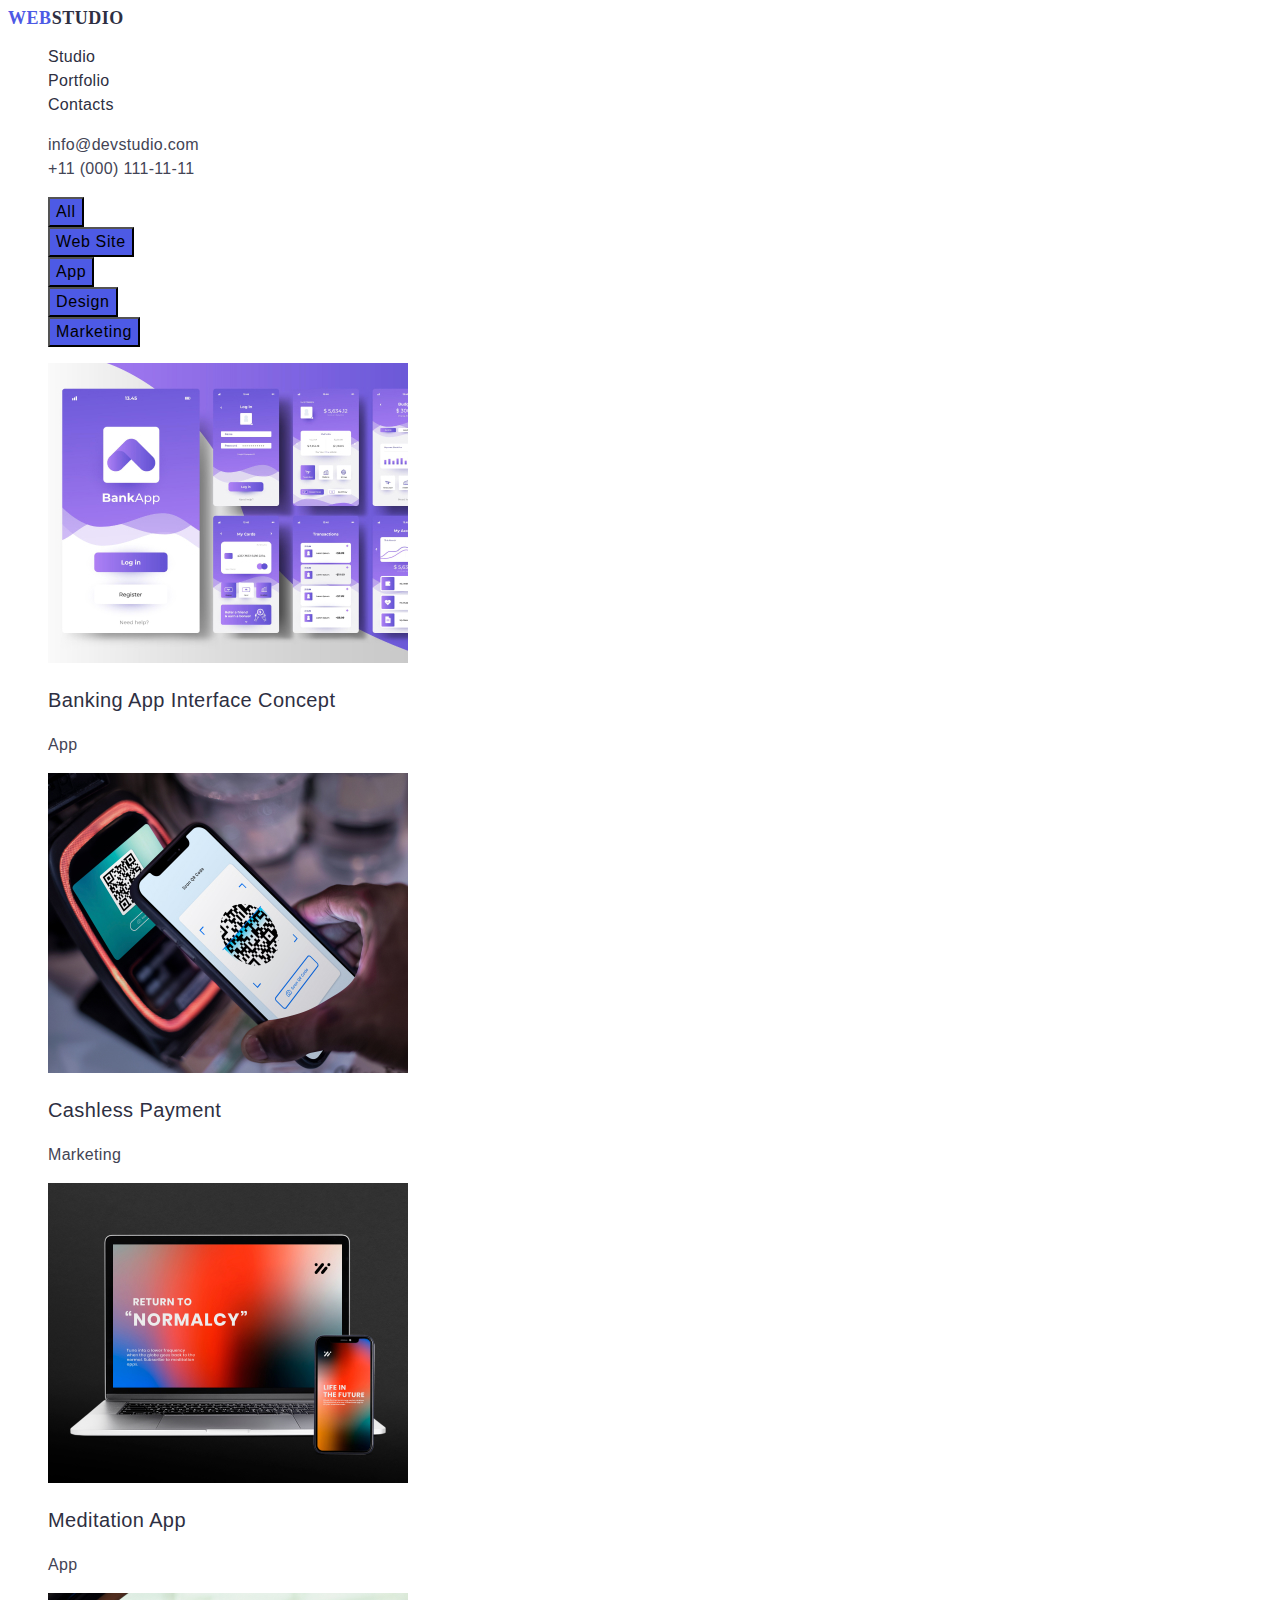
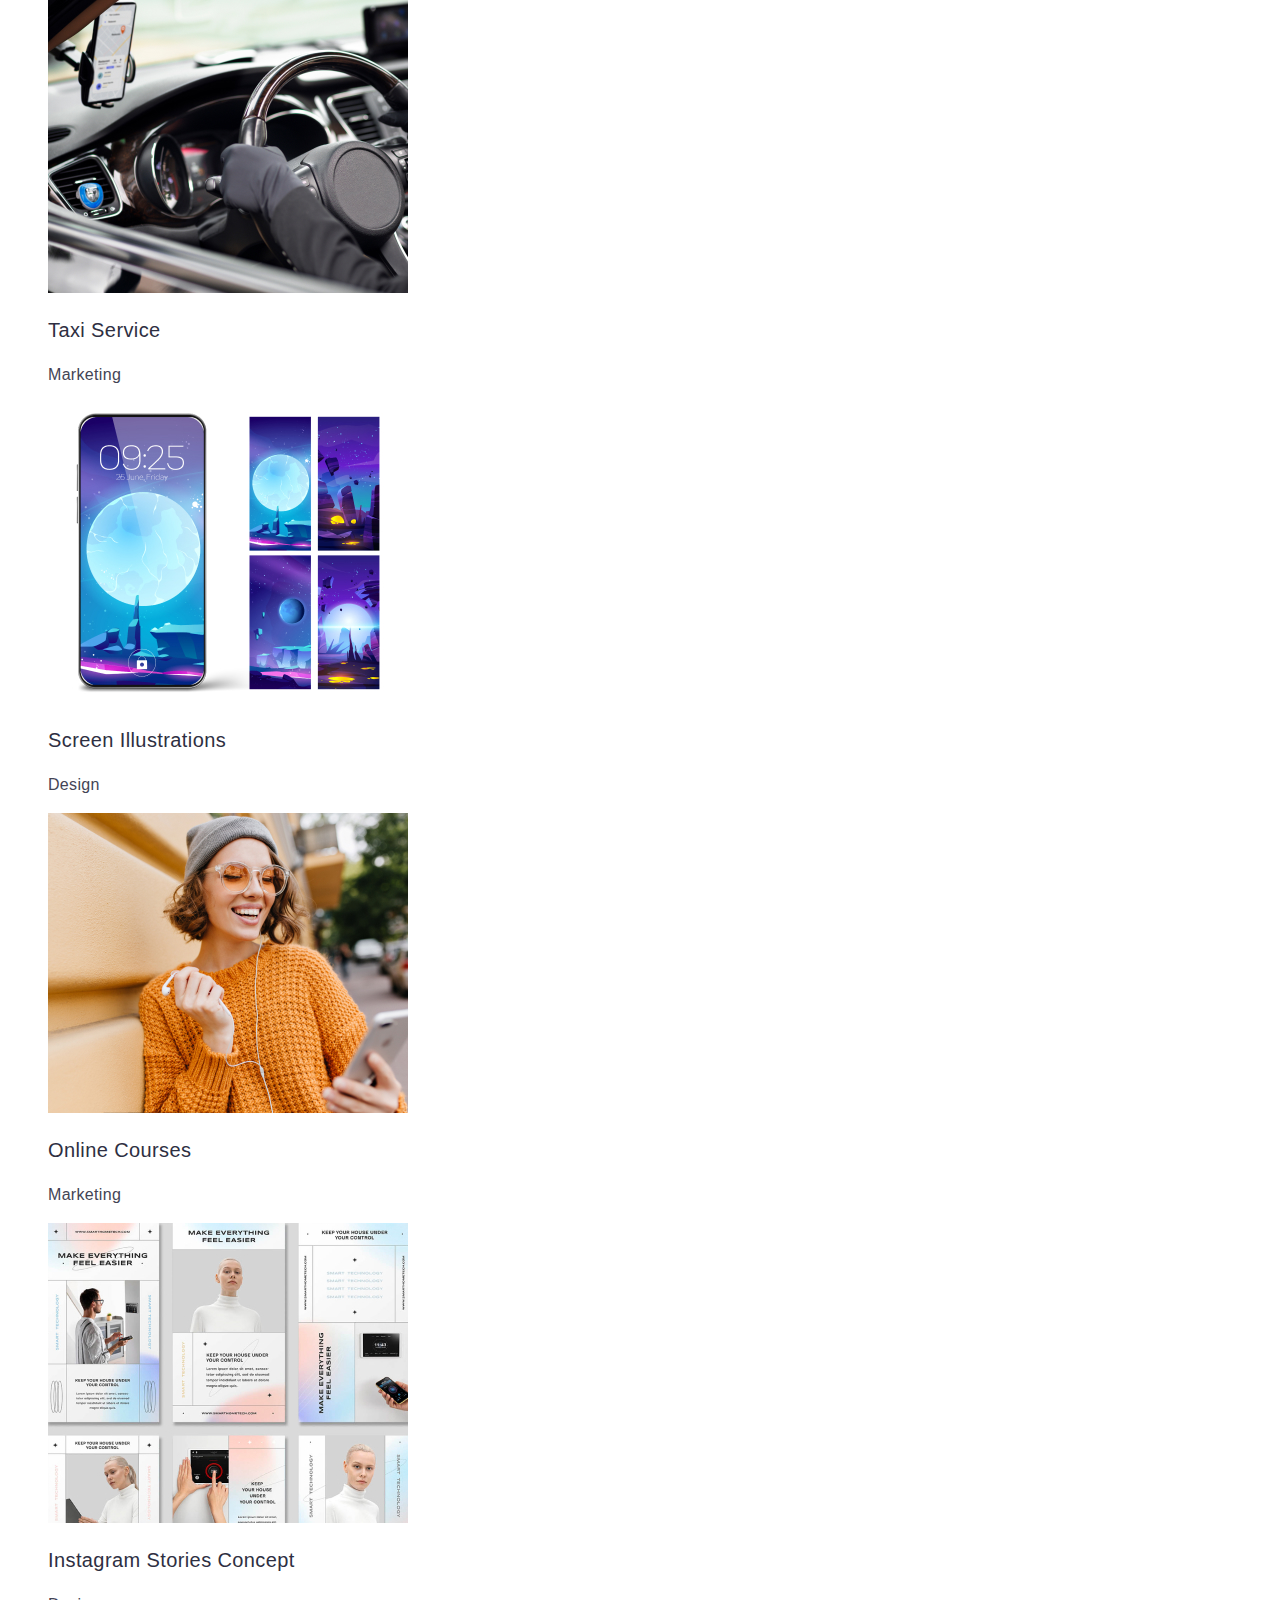
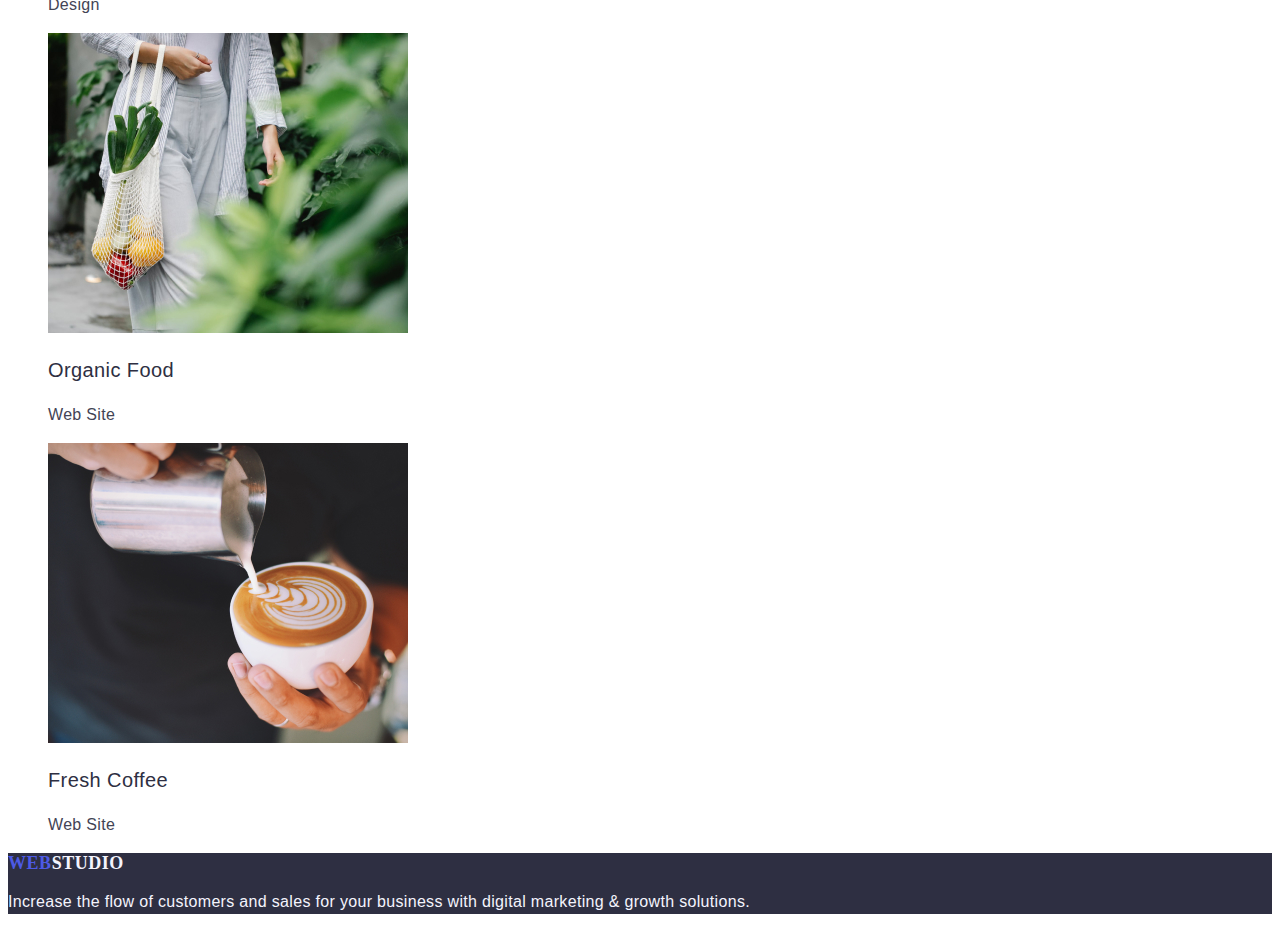
==== portfolio.html @ a38c1938 "1" ====
<!DOCTYPE html>
<html lang="en">
  <head>
    <meta charset="UTF-8" >
    <meta http-equiv="X-UA-Compatible" content="IE=edge" >
    <meta name="viewport" content="width=device-width, initial-scale=1.0" >
    <title>Portfolio</title>
    <link rel="stylesheet" href="./css/styles.css" >
  </head>
  <body>
    <header class="header">
      <nav>
        <a href="./index.html" class="logo">
          <span class="web">Web</span>
          Studio
        </a>
        <ul>
          <li>
            <a href="./index.html" class="header-link">Studio</a>
          </li>
          <li>
            <a href="./portfolio.html" class="header-link">Portfolio</a>
          </li>
          <li>
            <a href="" class="header-link">Contacts</a>
          </li>
        </ul>
      </nav>

      <address>
        <ul>
          <li>
            <a href="mailto:info@devstudio.com" class="header-link contact"
              >info@devstudio.com</a
            >
          </li>
          <li>
            <a href="tel:+110001111111" class="header-link contact"
              >+11 (000) 111-11-11</a
            >
          </li>
        </ul>
      </address>
    </header>
    <main>
      <nav class="section-first-portfolio">
        <h1 hidden>navigation</h1>
        <ul>
          <li><button type="button" class="button">All</button></li>
          <li><button type="button" class="button">Web Site</button></li>
          <li><button type="button" class="button">App</button></li>
          <li><button type="button" class="button">Design</button></li>
          <li><button type="button" class="button">Marketing</button></li>
        </ul>
      </nav>
      <section class="section-second-portfolio">
        <h2 hidden>functions</h2>
        <ul>
          <li>
            <img src="./images/1.jpg" alt="apps" >
            <h3 class="name-section-second-portfolio">
              Banking App Interface Concept
            </h3>
            <p class="text-section-second-portfolio">App</p>
          </li>
          <li>
            <img src="./images/2.jpg" alt="phone" >
            <h3 class="name-section-second-portfolio">Cashless Payment</h3>
            <p class="text-section-second-portfolio">Marketing</p>
          </li>
          <li>
            <img src="./images/3.jpg" alt="laptop" >
            <h3 class="name-section-second-portfolio">Meditation App</h3>
            <p class="text-section-second-portfolio">App</p>
          </li>
          <li>
            <img src="./images/4.jpg" alt="driving" >
            <h3 class="name-section-second-portfolio">Taxi Service</h3>
            <p class="text-section-second-portfolio">Marketing</p>
          </li>
          <li>
            <img src="./images/5.jpg" alt="main phone's menu" >
            <h3 class="name-section-second-portfolio">Screen Illustrations</h3>
            <p class="text-section-second-portfolio">Design</p>
          </li>
          <li>
            <img src="./images/6.jpg" alt="girl" >
            <h3 class="name-section-second-portfolio">Online Courses</h3>
            <p class="text-section-second-portfolio">Marketing</p>
          </li>
          <li>
            <img src="./images/7.jpg" alt="using describe" >
            <h3 class="name-section-second-portfolio">
              Instagram Stories Concept
            </h3>
            <p class="text-section-second-portfolio">Design</p>
          </li>
          <li>
            <img src="./images/8.jpg" alt="fruits" >
            <h3 class="name-section-second-portfolio">Organic Food</h3>
            <p class="text-section-second-portfolio">Web Site</p>
          </li>
          <li>
            <img src="./images/9.jpg" alt="Fresh Cofee" >
            <h3 class="name-section-second-portfolio">Fresh Coffee</h3>
            <p class="text-section-second-portfolio">Web Site</p>
          </li>
        </ul>
      </section>
    </main>
    <footer class="footer">
      <a href="./index.html" class="logo-footer"
        ><span class="web">Web</span>Studio
      </a>
      <p class="footer-text">
        Increase the flow of customers and sales for your business with digital
        marketing & growth solutions.
      </p>
    </footer>
  </body>
</html>
---- css/styles.css ----
:root {
  --main-color: #2e2f42;
  --extra-color: #434455;
}

body {
  background-color: white;
  color: #2e2f42;
  font-family: "Roboto", sans-serif;
}

ul {
  list-style: none;
}
/* header */

.header-link {
  text-decoration: none;
  font-style: normal;
  font-weight: 500;
  font-size: 16px;
  line-height: 1.5;
  letter-spacing: 0.02em;
  color: var(--main-color);
}

.header-link:hover,
.header-link:focus {
  
  color: #404bbf;
}

.logo {
  font-family: "Raleway";
  font-style: normal;
  font-weight: 800;
  font-size: 18px;
  line-height: 1.16;
  display: flex;
  align-items: center;
  letter-spacing: 0.03em;
  text-transform: uppercase;
  text-decoration: none;
  color: var(--main-color);
}
.web {
  color: #4d5ae5;
  font-family: "Raleway";
}
/* contacts */

.contact {
  color: var(--extra-color);
}
.contact:hover,
.contact:focus {
  color: #404bbf;
}

/* main */

/* hero */

.hero-title {
  color: #ffffff;
  font-style: normal;
  font-weight: 700;
  font-size: 56px;
  line-height: 1.05;
  letter-spacing: 0.02em;
}

.hero {
  background-color: var(--main-color);
}

/* section 2 */

.section-second-title {
  font-family: "Roboto";
  font-style: normal;
  font-weight: 500;
  font-size: 20px;
  line-height: 1.5;
  letter-spacing: 0.02em;
}

.section-second-text {
  font-style: normal;

  font-size: 16px;
  line-height: 1.5;
  letter-spacing: 0.02em;
  color: var(--extra-color);
}

/* section 3 */
.section-third-title {
  font-style: normal;
  font-weight: 700;
  font-size: 36px;
  line-height: 1.1;
  letter-spacing: 0.02em;
}

/* section 4 */
.name {
  font-style: normal;
  font-weight: 500;
  font-size: 20px;
  line-height: 1.4;
  letter-spacing: 0.02em;
}

.section-four-text {
  font-size: 16px;
  line-height: 1.5;
  letter-spacing: 0.02em;
}

/* footer */
.footer {
  background: #2e2f42;
}
.logo-footer {
  font-family: "Raleway";
  font-style: normal;
  font-weight: 800;
  font-size: 18px;
  line-height: 1.2;
  display: flex;
  align-items: center;
  letter-spacing: 0.03em;
  text-transform: uppercase;
  text-decoration: none;
  color: #f4f4fd;
}

.footer-text {
  font-size: 16px;
  line-height: 1.5;
  letter-spacing: 0.02em;
  color: #f4f4fd;
}

.button {
  cursor: pointer;
  background-color: #4d5ae5;
  font-weight: 500;
  font-size: 16px;
  line-height: 1.5;
  letter-spacing: 0.04em;
}
.button:hover,
.button:focus {
  background-color: #404bbf;
}

/* Portfolio */
/* Стилизация полностью совпадает с Хедером осн. стран. */
/* section first */
/* section second */
.name-section-second-portfolio {
  font-weight: 500;
  font-size: 20px;
  line-height: 1.3;
  letter-spacing: 0.02em;
}

.text-section-second-portfolio {
  font-size: 16px;
  line-height: 1.5;
  letter-spacing: 0.02em;
  color: var(--extra-color);
}
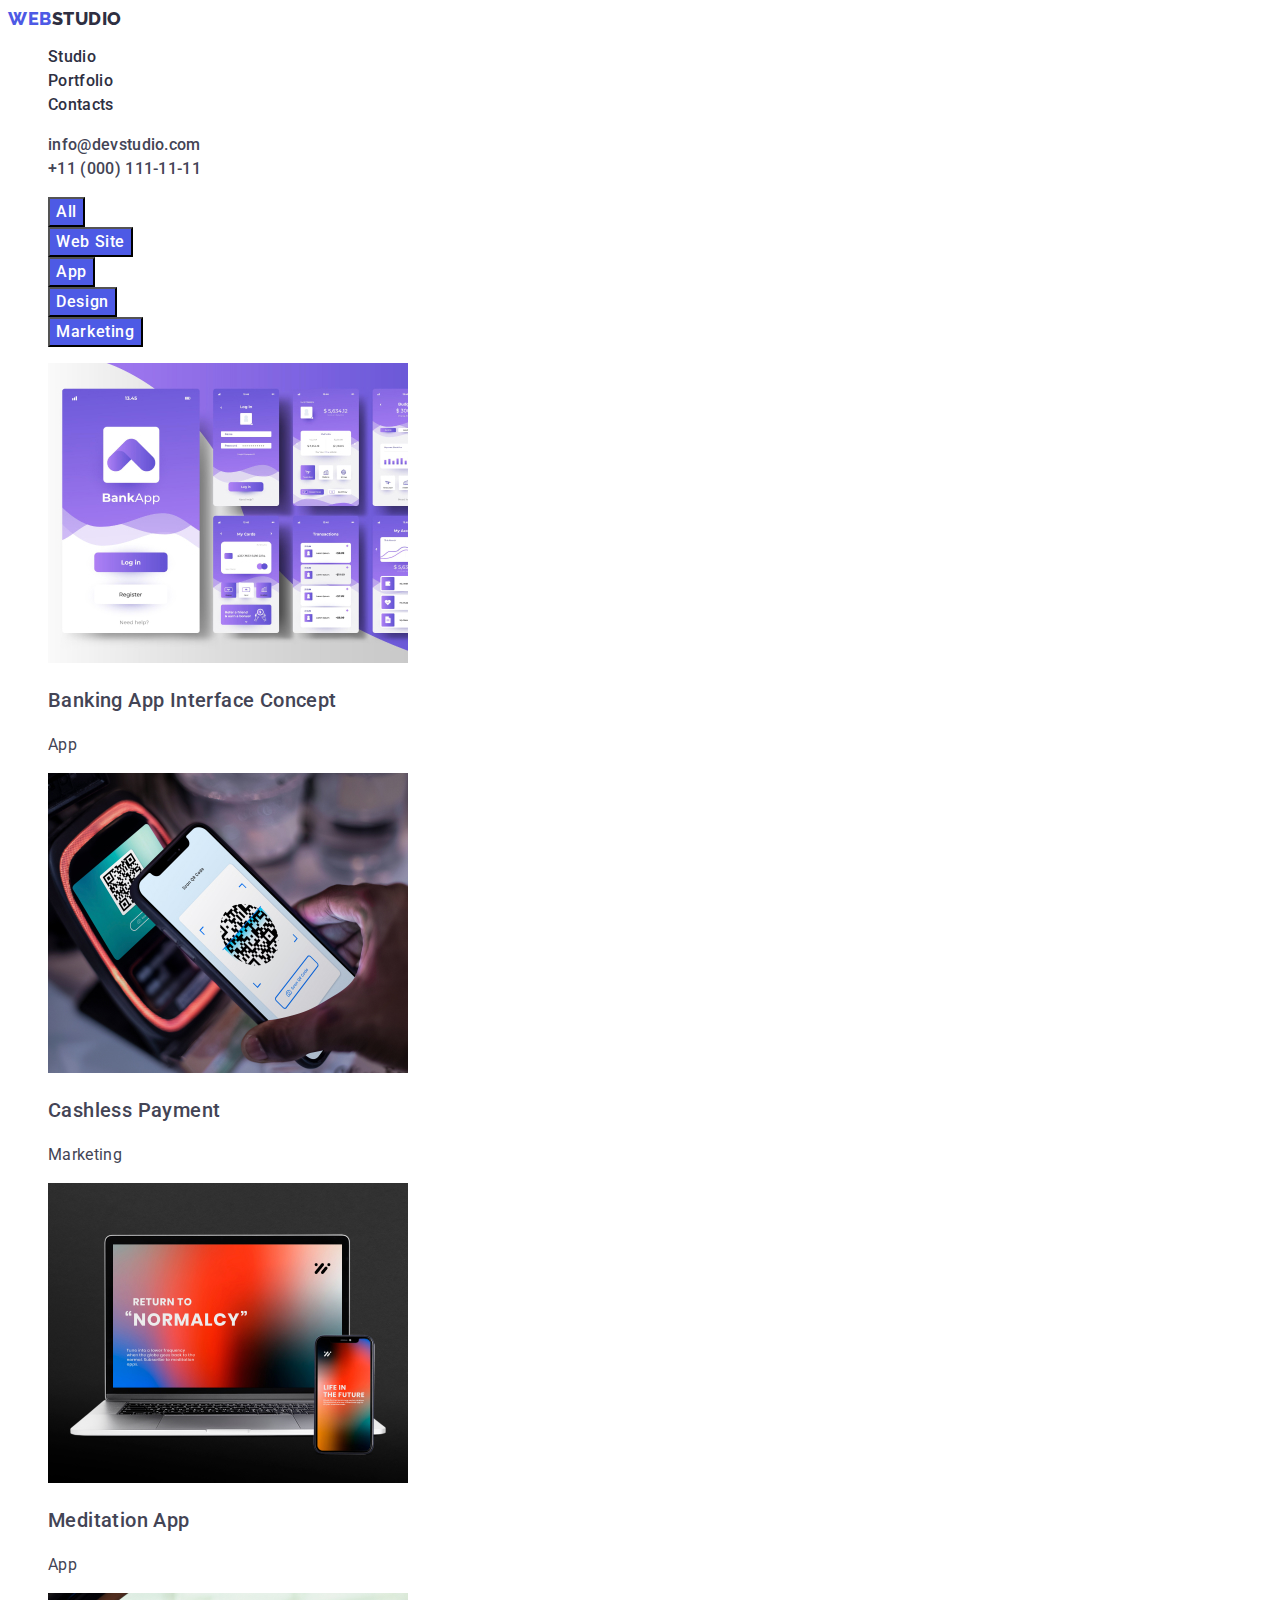
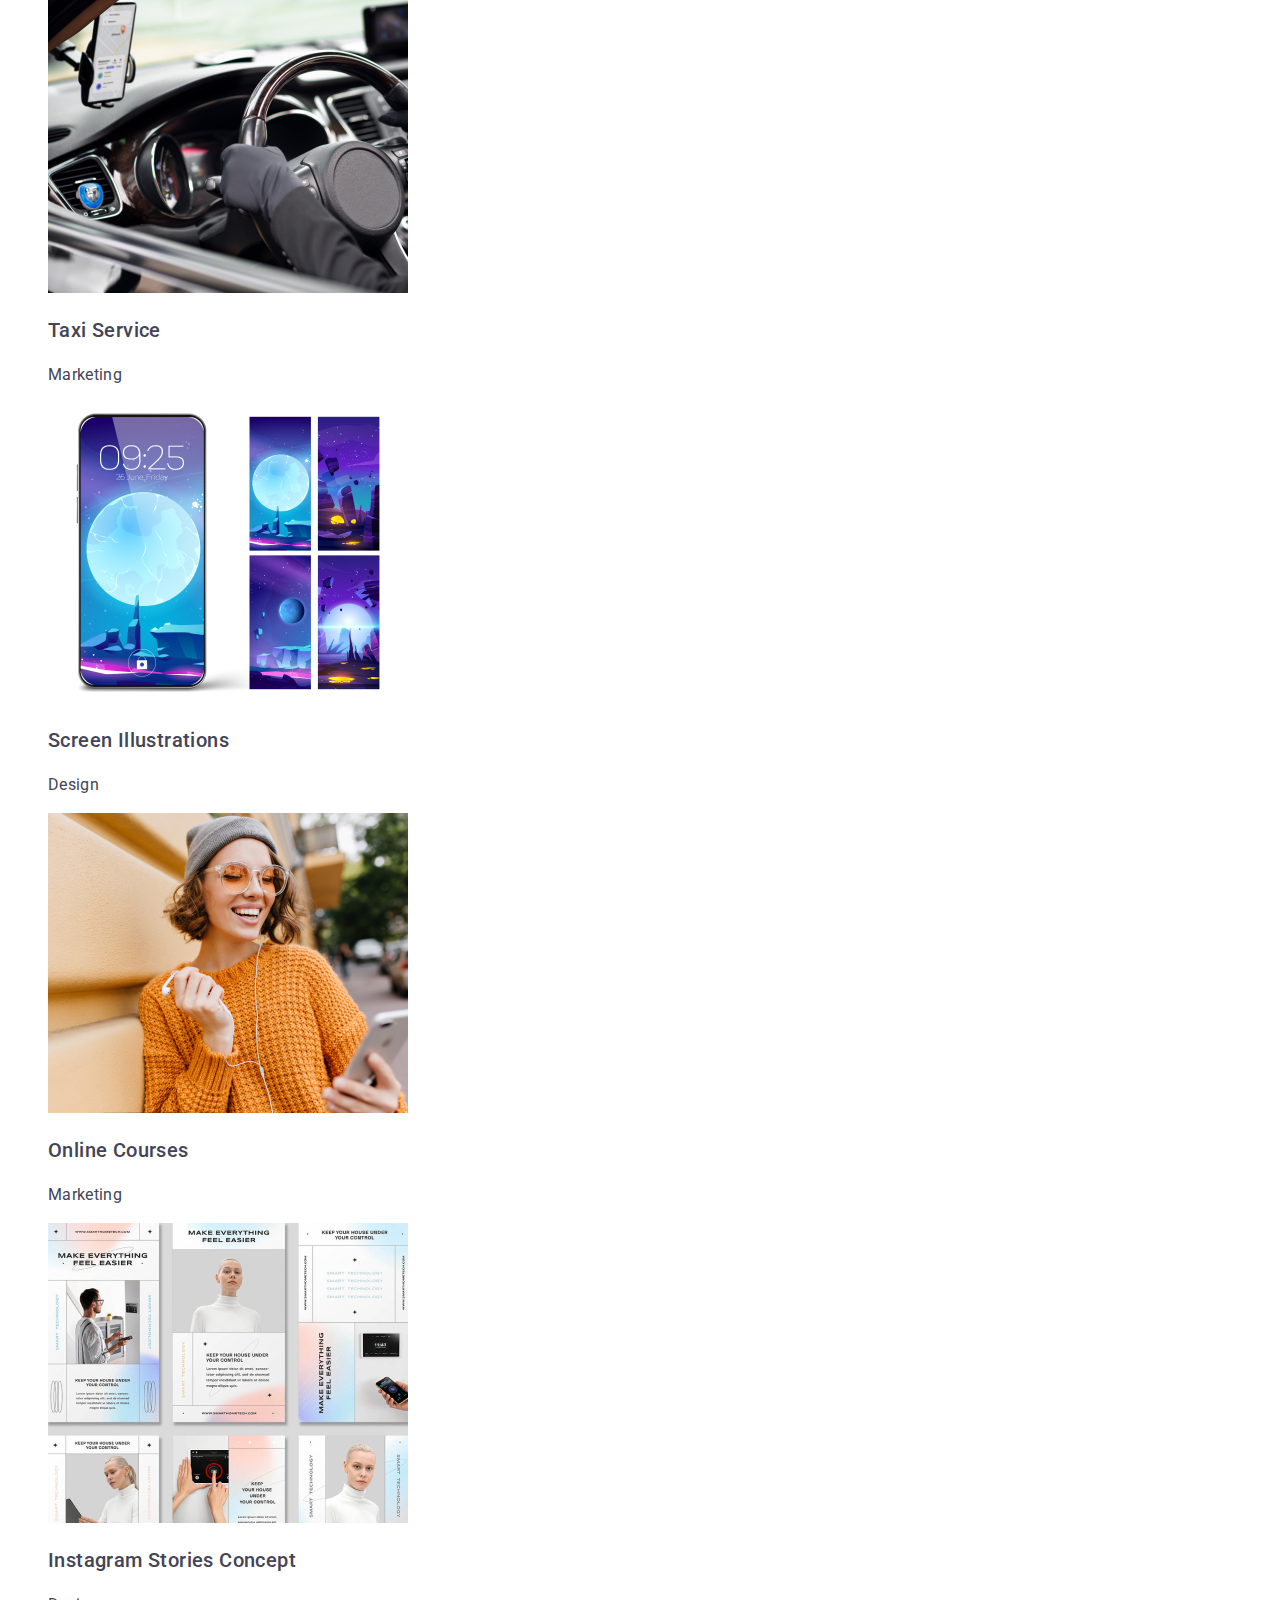
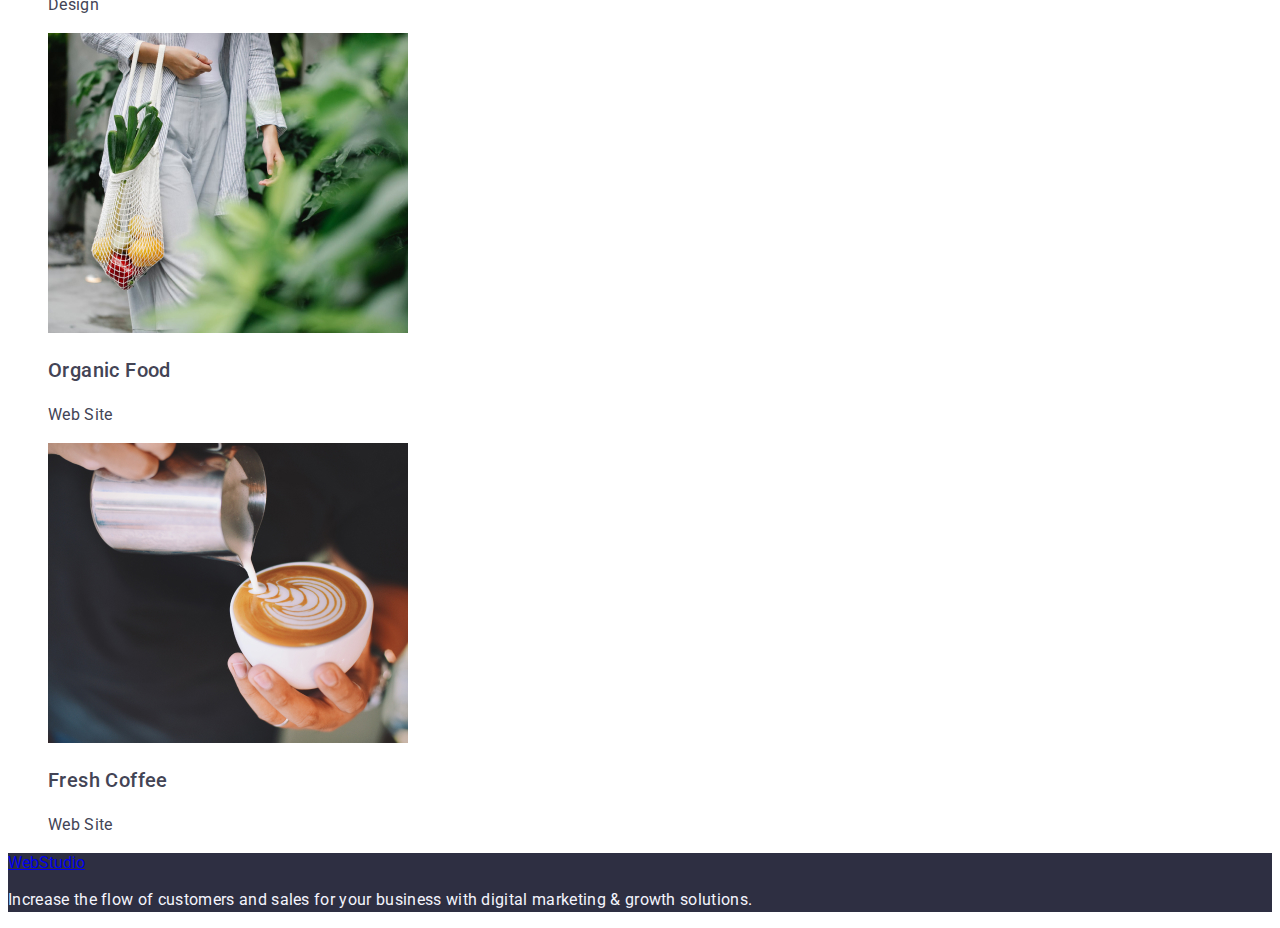
==== commit 86df2648: "1" ====
--- a/portfolio.html
+++ b/portfolio.html
@@ -1,22 +1,33 @@
 <!DOCTYPE html>
 <html lang="en">
   <head>
-    <meta charset="UTF-8" >
-    <meta http-equiv="X-UA-Compatible" content="IE=edge" >
-    <meta name="viewport" content="width=device-width, initial-scale=1.0" >
+    <meta charset="UTF-8" />
+    <meta http-equiv="X-UA-Compatible" content="IE=edge" />
+    <meta name="viewport" content="width=device-width, initial-scale=1.0" />
+    <link rel="preconnect" href="https://fonts.googleapis.com" />
+    <link rel="preconnect" href="https://fonts.gstatic.com" crossorigin />
+    <link
+      href="https://fonts.googleapis.com/css2?family=Roboto:wght@400;500;700;900&display=swap"
+      rel="stylesheet"
+    />
+    <link rel="preconnect" href="https://fonts.googleapis.com" />
+    <link rel="preconnect" href="https://fonts.gstatic.com" crossorigin />
+    <link
+      href="https://fonts.googleapis.com/css2?family=Raleway:wght@800&family=Roboto:wght@400;500;700;900&display=swap"
+      rel="stylesheet"
+    />
     <title>Portfolio</title>
-    <link rel="stylesheet" href="./css/styles.css" >
+    <link rel="stylesheet" href="./css/styles.css" />
   </head>
   <body>
     <header class="header">
       <nav>
-        <a href="./index.html" class="logo">
-          <span class="web">Web</span>
-          Studio
+        <a href="./index.html" class="logo link">
+          Web <span class="logo-span">Studio</span>
         </a>
-        <ul>
+        <ul class="list">
           <li>
-            <a href="./index.html" class="header-link">Studio</a>
+            <a href="./index.html" class="header-link link">Studio</a>
           </li>
           <li>
             <a href="./portfolio.html" class="header-link">Portfolio</a>
@@ -27,8 +38,8 @@
         </ul>
       </nav>
 
-      <address>
-        <ul>
+      <address class="adress">
+        <ul class="list">
           <li>
             <a href="mailto:info@devstudio.com" class="header-link contact"
               >info@devstudio.com</a
@@ -43,8 +54,9 @@
       </address>
     </header>
     <main>
-      <nav class="section-first-portfolio">
-        <h1 hidden>navigation</h1>
+      
+      <section class="section-second-portfolio">
+        <h1 hidden>functions</h1>
         <ul>
           <li><button type="button" class="button">All</button></li>
           <li><button type="button" class="button">Web Site</button></li>
@@ -52,56 +64,53 @@
           <li><button type="button" class="button">Design</button></li>
           <li><button type="button" class="button">Marketing</button></li>
         </ul>
-      </nav>
-      <section class="section-second-portfolio">
-        <h2 hidden>functions</h2>
-        <ul>
+        <ul class="list">
           <li>
-            <img src="./images/1.jpg" alt="apps" >
+            <img src="./images/1.jpg" alt="apps" />
             <h3 class="name-section-second-portfolio">
               Banking App Interface Concept
             </h3>
             <p class="text-section-second-portfolio">App</p>
           </li>
           <li>
-            <img src="./images/2.jpg" alt="phone" >
+            <img src="./images/2.jpg" alt="phone" />
             <h3 class="name-section-second-portfolio">Cashless Payment</h3>
             <p class="text-section-second-portfolio">Marketing</p>
           </li>
           <li>
-            <img src="./images/3.jpg" alt="laptop" >
+            <img src="./images/3.jpg" alt="laptop" />
             <h3 class="name-section-second-portfolio">Meditation App</h3>
             <p class="text-section-second-portfolio">App</p>
           </li>
           <li>
-            <img src="./images/4.jpg" alt="driving" >
+            <img src="./images/4.jpg" alt="driving" />
             <h3 class="name-section-second-portfolio">Taxi Service</h3>
             <p class="text-section-second-portfolio">Marketing</p>
           </li>
           <li>
-            <img src="./images/5.jpg" alt="main phone's menu" >
+            <img src="./images/5.jpg" alt="main phone's menu" />
             <h3 class="name-section-second-portfolio">Screen Illustrations</h3>
             <p class="text-section-second-portfolio">Design</p>
           </li>
           <li>
-            <img src="./images/6.jpg" alt="girl" >
+            <img src="./images/6.jpg" alt="girl" />
             <h3 class="name-section-second-portfolio">Online Courses</h3>
             <p class="text-section-second-portfolio">Marketing</p>
           </li>
           <li>
-            <img src="./images/7.jpg" alt="using describe" >
+            <img src="./images/7.jpg" alt="using describe" />
             <h3 class="name-section-second-portfolio">
               Instagram Stories Concept
             </h3>
             <p class="text-section-second-portfolio">Design</p>
           </li>
           <li>
-            <img src="./images/8.jpg" alt="fruits" >
+            <img src="./images/8.jpg" alt="fruits" />
             <h3 class="name-section-second-portfolio">Organic Food</h3>
             <p class="text-section-second-portfolio">Web Site</p>
           </li>
           <li>
-            <img src="./images/9.jpg" alt="Fresh Cofee" >
+            <img src="./images/9.jpg" alt="Fresh Cofee" />
             <h3 class="name-section-second-portfolio">Fresh Coffee</h3>
             <p class="text-section-second-portfolio">Web Site</p>
           </li>
--- a/css/styles.css
+++ b/css/styles.css
@@ -5,13 +5,19 @@
 
 body {
   background-color: white;
-  color: #2e2f42;
+  color: #434455;
   font-family: "Roboto", sans-serif;
 }
 
+.list {
+  list-style: none;
+}
 ul {
   list-style: none;
 }
+.link{
+  text-decoration: none;
+}
 /* header */
 
 .header-link {
@@ -22,30 +28,34 @@
   line-height: 1.5;
   letter-spacing: 0.02em;
   color: var(--main-color);
+}
+
+.adress{
+  font-style: normal;
 }
 
 .header-link:hover,
 .header-link:focus {
-  
   color: #404bbf;
 }
 
 .logo {
-  font-family: "Raleway";
+  font-family: "Raleway", sans-serif;
   font-style: normal;
   font-weight: 800;
   font-size: 18px;
-  line-height: 1.16;
+  line-height: 1.17;
   display: flex;
   align-items: center;
   letter-spacing: 0.03em;
   text-transform: uppercase;
   text-decoration: none;
-  color: var(--main-color);
-}
-.web {
   color: #4d5ae5;
-  font-family: "Raleway";
+  text-decoration: none;
+}
+.logo-span {
+  color: var(--main-color);
+  font-family: "Raleway", sans-serif;
 }
 /* contacts */
 
@@ -66,8 +76,9 @@
   font-style: normal;
   font-weight: 700;
   font-size: 56px;
-  line-height: 1.05;
-  letter-spacing: 0.02em;
+  line-height: 1.07;
+  letter-spacing: 0.02em;
+  text-align: center;
 }
 
 .hero {
@@ -81,8 +92,9 @@
   font-style: normal;
   font-weight: 500;
   font-size: 20px;
-  line-height: 1.5;
-  letter-spacing: 0.02em;
+  line-height: 1.2;
+  letter-spacing: 0.02em;
+  color: var(--main-color);
 }
 
 .section-second-text {
@@ -99,57 +111,80 @@
   font-style: normal;
   font-weight: 700;
   font-size: 36px;
-  line-height: 1.1;
-  letter-spacing: 0.02em;
+  line-height: 1.11;
+  letter-spacing: 0.02em;
+  text-align: center;
+  text-transform: capitalize;
+  color: var(--main-color);
 }
 
 /* section 4 */
+
+.section-four-title {
+  font-style: normal;
+  font-weight: 700;
+  font-size: 36px;
+  line-height: 1.2;
+  text-align: center;
+  letter-spacing: 0.02em;
+  text-transform: capitalize;
+  color: #2e2f42;
+}
+
+.section-four {
+  background-color: #f4f4fd;
+}
 .name {
   font-style: normal;
   font-weight: 500;
   font-size: 20px;
-  line-height: 1.4;
-  letter-spacing: 0.02em;
+  line-height: 1.11;
+  letter-spacing: 0.02em;
+  text-align: center;
+  text-transform: capitalize;
 }
 
 .section-four-text {
   font-size: 16px;
   line-height: 1.5;
   letter-spacing: 0.02em;
+  color: var(--extra-color);
 }
 
 /* footer */
 .footer {
   background: #2e2f42;
 }
-.logo-footer {
-  font-family: "Raleway";
+.logo-span-footer {
+  font-family: "Raleway", sans-serif;
   font-style: normal;
   font-weight: 800;
   font-size: 18px;
-  line-height: 1.2;
+  line-height: 1.17;
   display: flex;
   align-items: center;
   letter-spacing: 0.03em;
   text-transform: uppercase;
   text-decoration: none;
+  color: #F4F4FD;
+}
+
+.footer-text {
+  font-size: 16px;
+  line-height: 1.5;
+  letter-spacing: 0.02em;
   color: #f4f4fd;
 }
 
-.footer-text {
-  font-size: 16px;
-  line-height: 1.5;
-  letter-spacing: 0.02em;
-  color: #f4f4fd;
-}
-
 .button {
+  font-family: "Roboto", sans-serif;
   cursor: pointer;
   background-color: #4d5ae5;
   font-weight: 500;
   font-size: 16px;
   line-height: 1.5;
   letter-spacing: 0.04em;
+  color: #ffffff;
 }
 .button:hover,
 .button:focus {
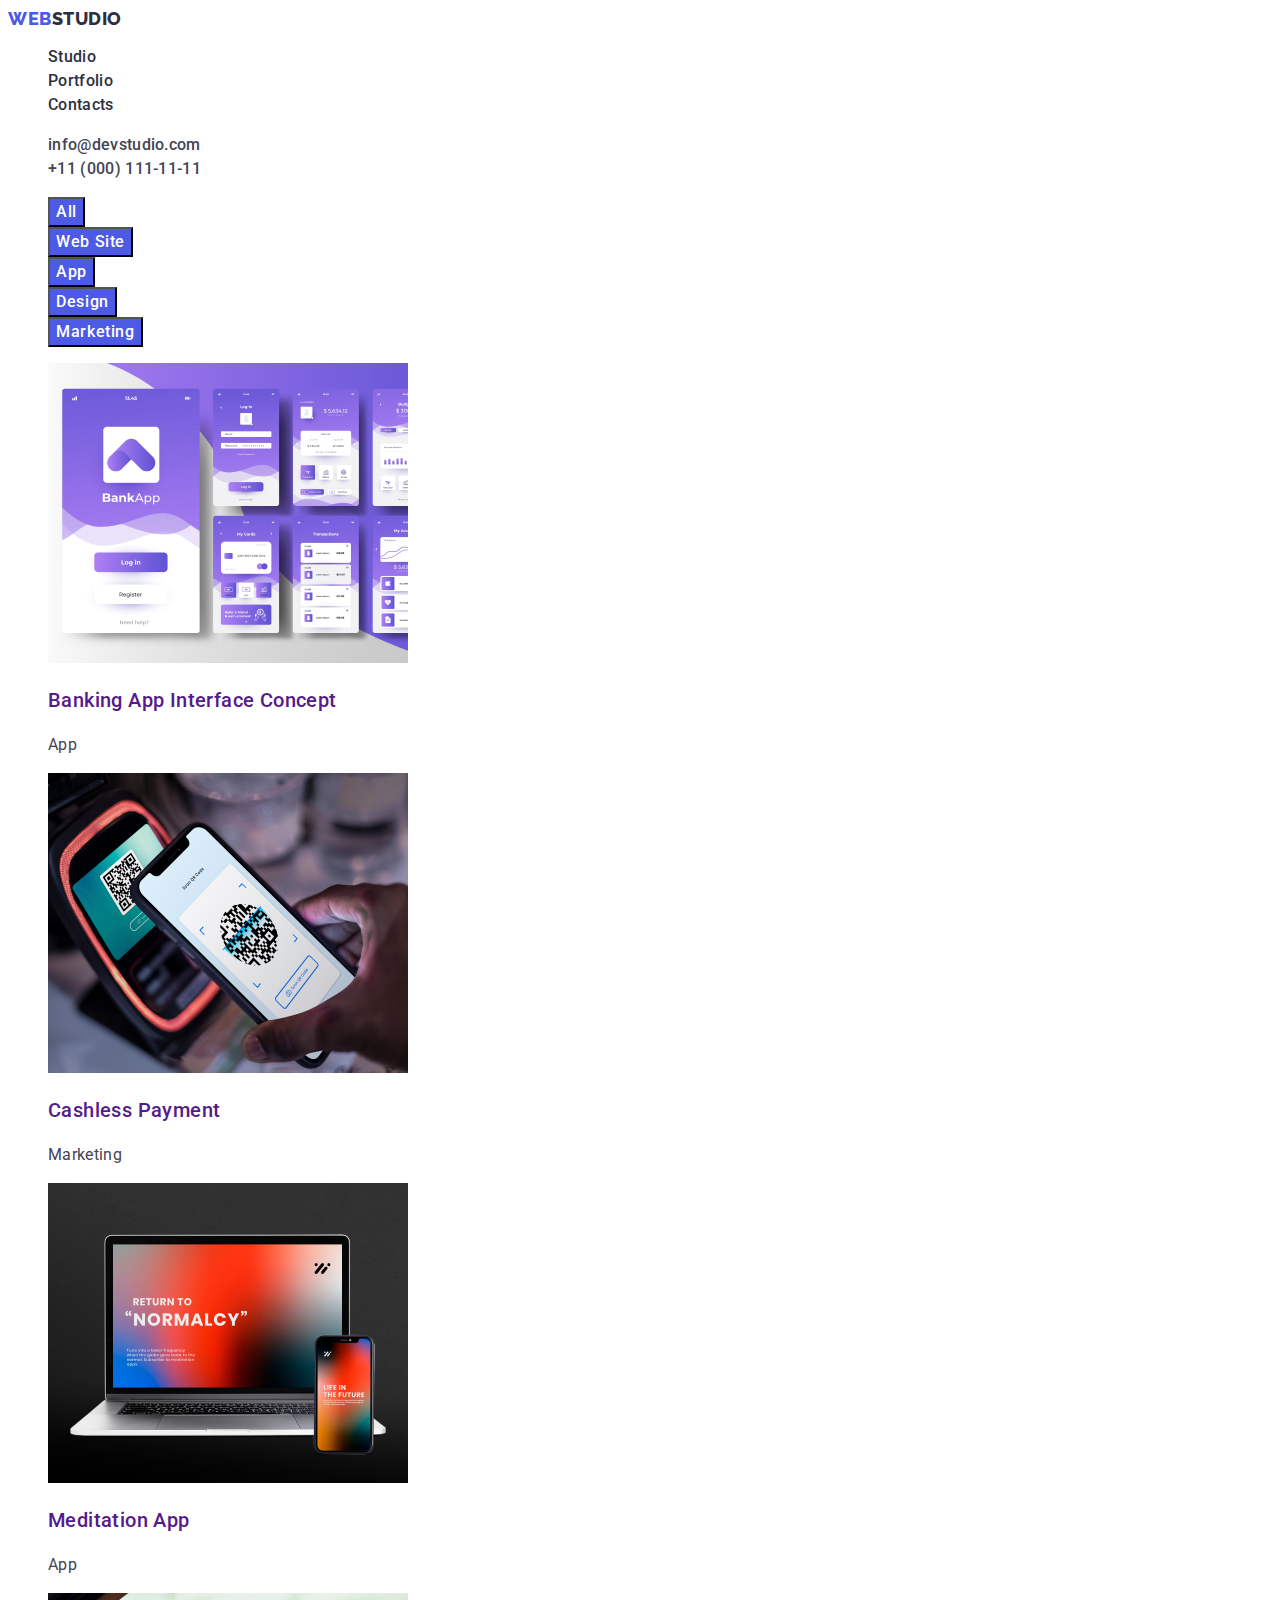
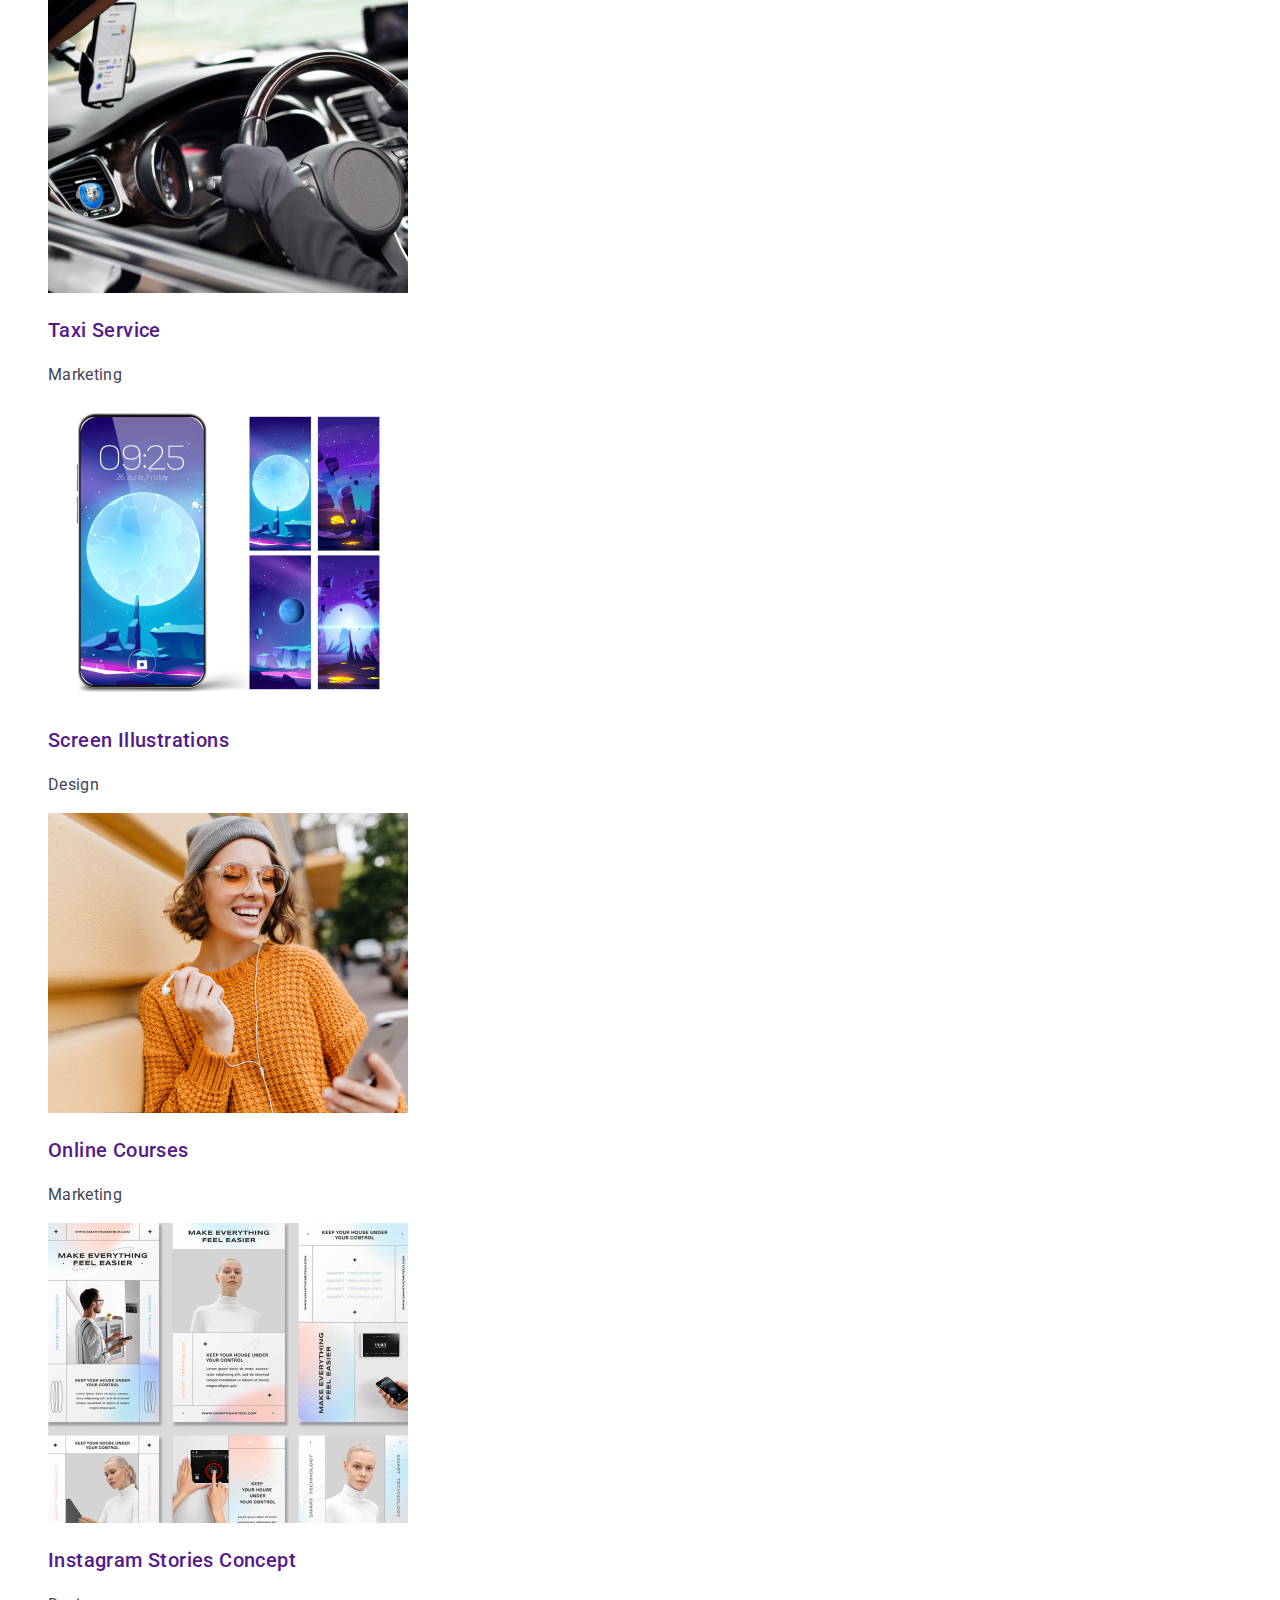
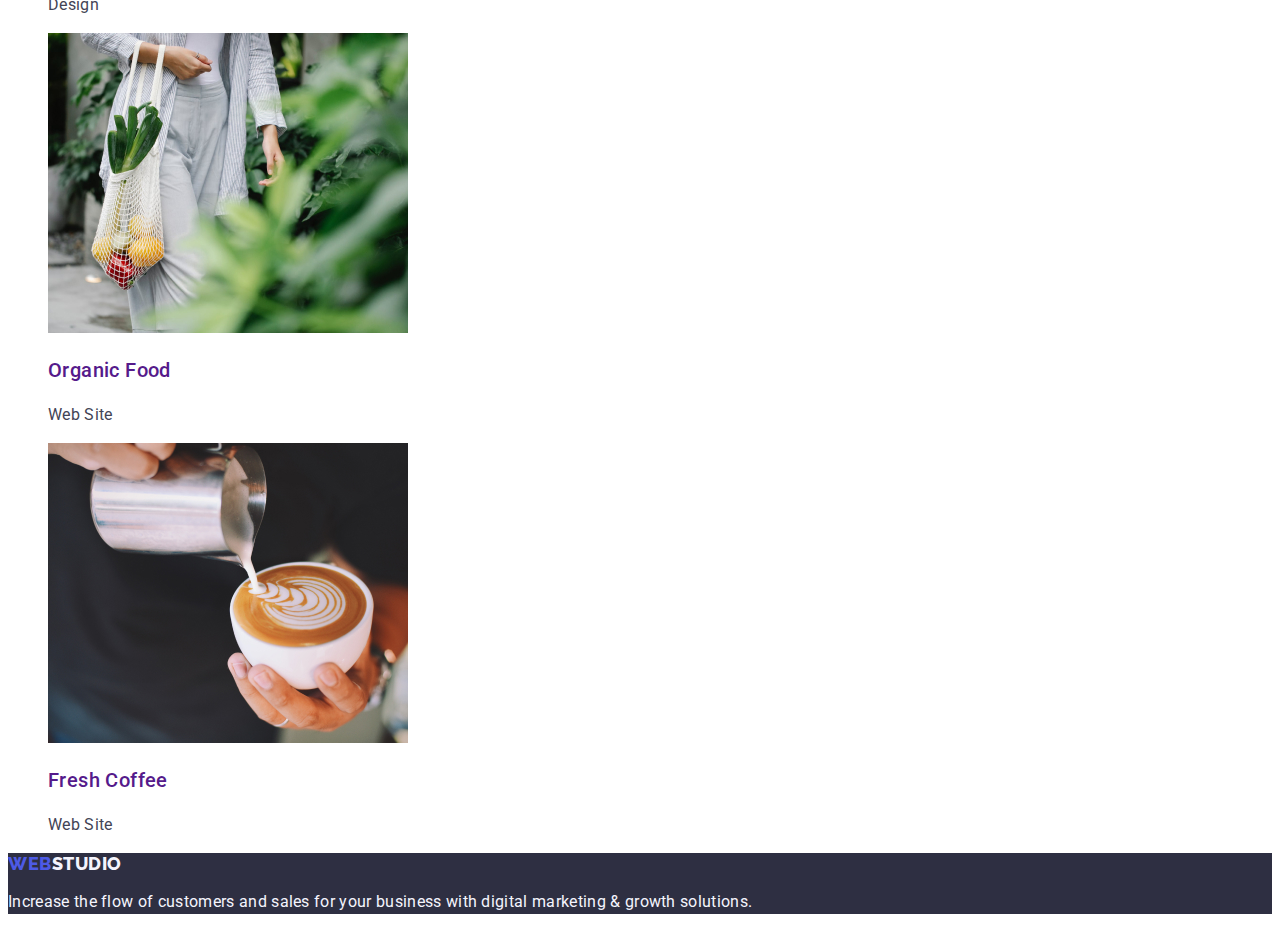
==== commit 5d3244a7: "1" ====
--- a/portfolio.html
+++ b/portfolio.html
@@ -54,10 +54,9 @@
       </address>
     </header>
     <main>
-      
       <section class="section-second-portfolio">
         <h1 hidden>functions</h1>
-        <ul>
+        <ul class="list">
           <li><button type="button" class="button">All</button></li>
           <li><button type="button" class="button">Web Site</button></li>
           <li><button type="button" class="button">App</button></li>
@@ -66,60 +65,80 @@
         </ul>
         <ul class="list">
           <li>
-            <img src="./images/1.jpg" alt="apps" />
-            <h3 class="name-section-second-portfolio">
-              Banking App Interface Concept
-            </h3>
-            <p class="text-section-second-portfolio">App</p>
+            <a class="link" href=""
+              ><img src="./images/1.jpg" alt="apps" />
+              <h3 class="name-section-second-portfolio">
+                Banking App Interface Concept
+              </h3>
+              <p class="text-section-second-portfolio">App</p></a
+            >
           </li>
           <li>
-            <img src="./images/2.jpg" alt="phone" />
-            <h3 class="name-section-second-portfolio">Cashless Payment</h3>
-            <p class="text-section-second-portfolio">Marketing</p>
+            <a class="link" href=""
+              ><img src="./images/2.jpg" alt="phone" />
+              <h3 class="name-section-second-portfolio">Cashless Payment</h3>
+              <p class="text-section-second-portfolio">Marketing</p></a
+            >
           </li>
           <li>
-            <img src="./images/3.jpg" alt="laptop" />
-            <h3 class="name-section-second-portfolio">Meditation App</h3>
-            <p class="text-section-second-portfolio">App</p>
+            <a class="link" href=""
+              ><img src="./images/3.jpg" alt="laptop" />
+              <h3 class="name-section-second-portfolio">Meditation App</h3>
+              <p class="text-section-second-portfolio">App</p></a
+            >
           </li>
           <li>
-            <img src="./images/4.jpg" alt="driving" />
-            <h3 class="name-section-second-portfolio">Taxi Service</h3>
-            <p class="text-section-second-portfolio">Marketing</p>
+            <a class="link" href="">
+              <img src="./images/4.jpg" alt="driving" />
+              <h3 class="name-section-second-portfolio">Taxi Service</h3>
+              <p class="text-section-second-portfolio">Marketing</p>
+            </a>
           </li>
           <li>
-            <img src="./images/5.jpg" alt="main phone's menu" />
-            <h3 class="name-section-second-portfolio">Screen Illustrations</h3>
-            <p class="text-section-second-portfolio">Design</p>
+            <a class="link" href="">
+              <img src="./images/5.jpg" alt="main phone's menu" />
+              <h3 class="name-section-second-portfolio">
+                Screen Illustrations
+              </h3>
+              <p class="text-section-second-portfolio">Design</p>
+            </a>
           </li>
           <li>
-            <img src="./images/6.jpg" alt="girl" />
-            <h3 class="name-section-second-portfolio">Online Courses</h3>
-            <p class="text-section-second-portfolio">Marketing</p>
+            <a class="link" href="">
+              <img src="./images/6.jpg" alt="girl" />
+              <h3 class="name-section-second-portfolio">Online Courses</h3>
+              <p class="text-section-second-portfolio">Marketing</p>
+            </a>
           </li>
           <li>
-            <img src="./images/7.jpg" alt="using describe" />
-            <h3 class="name-section-second-portfolio">
-              Instagram Stories Concept
-            </h3>
-            <p class="text-section-second-portfolio">Design</p>
+            <a class="link" href="">
+              <img src="./images/7.jpg" alt="using describe" />
+              <h3 class="name-section-second-portfolio">
+                Instagram Stories Concept
+              </h3>
+              <p class="text-section-second-portfolio">Design</p>
+            </a>
           </li>
           <li>
-            <img src="./images/8.jpg" alt="fruits" />
-            <h3 class="name-section-second-portfolio">Organic Food</h3>
-            <p class="text-section-second-portfolio">Web Site</p>
+            <a class="link" href="">
+              <img src="./images/8.jpg" alt="fruits" />
+              <h3 class="name-section-second-portfolio">Organic Food</h3>
+              <p class="text-section-second-portfolio">Web Site</p>
+            </a>
           </li>
           <li>
-            <img src="./images/9.jpg" alt="Fresh Cofee" />
-            <h3 class="name-section-second-portfolio">Fresh Coffee</h3>
-            <p class="text-section-second-portfolio">Web Site</p>
+            <a class="link" href="">
+              <img src="./images/9.jpg" alt="Fresh Cofee" />
+              <h3 class="name-section-second-portfolio">Fresh Coffee</h3>
+              <p class="text-section-second-portfolio">Web Site</p>
+            </a>
           </li>
         </ul>
       </section>
     </main>
     <footer class="footer">
-      <a href="./index.html" class="logo-footer"
-        ><span class="web">Web</span>Studio
+      <a href="./index.html" class="logo link">
+        Web <span class="logo-span-footer">Studio</span>
       </a>
       <p class="footer-text">
         Increase the flow of customers and sales for your business with digital
--- a/css/styles.css
+++ b/css/styles.css
@@ -189,6 +189,7 @@
 .button:hover,
 .button:focus {
   background-color: #404bbf;
+  color: #ffffff;
 }
 
 /* Portfolio */
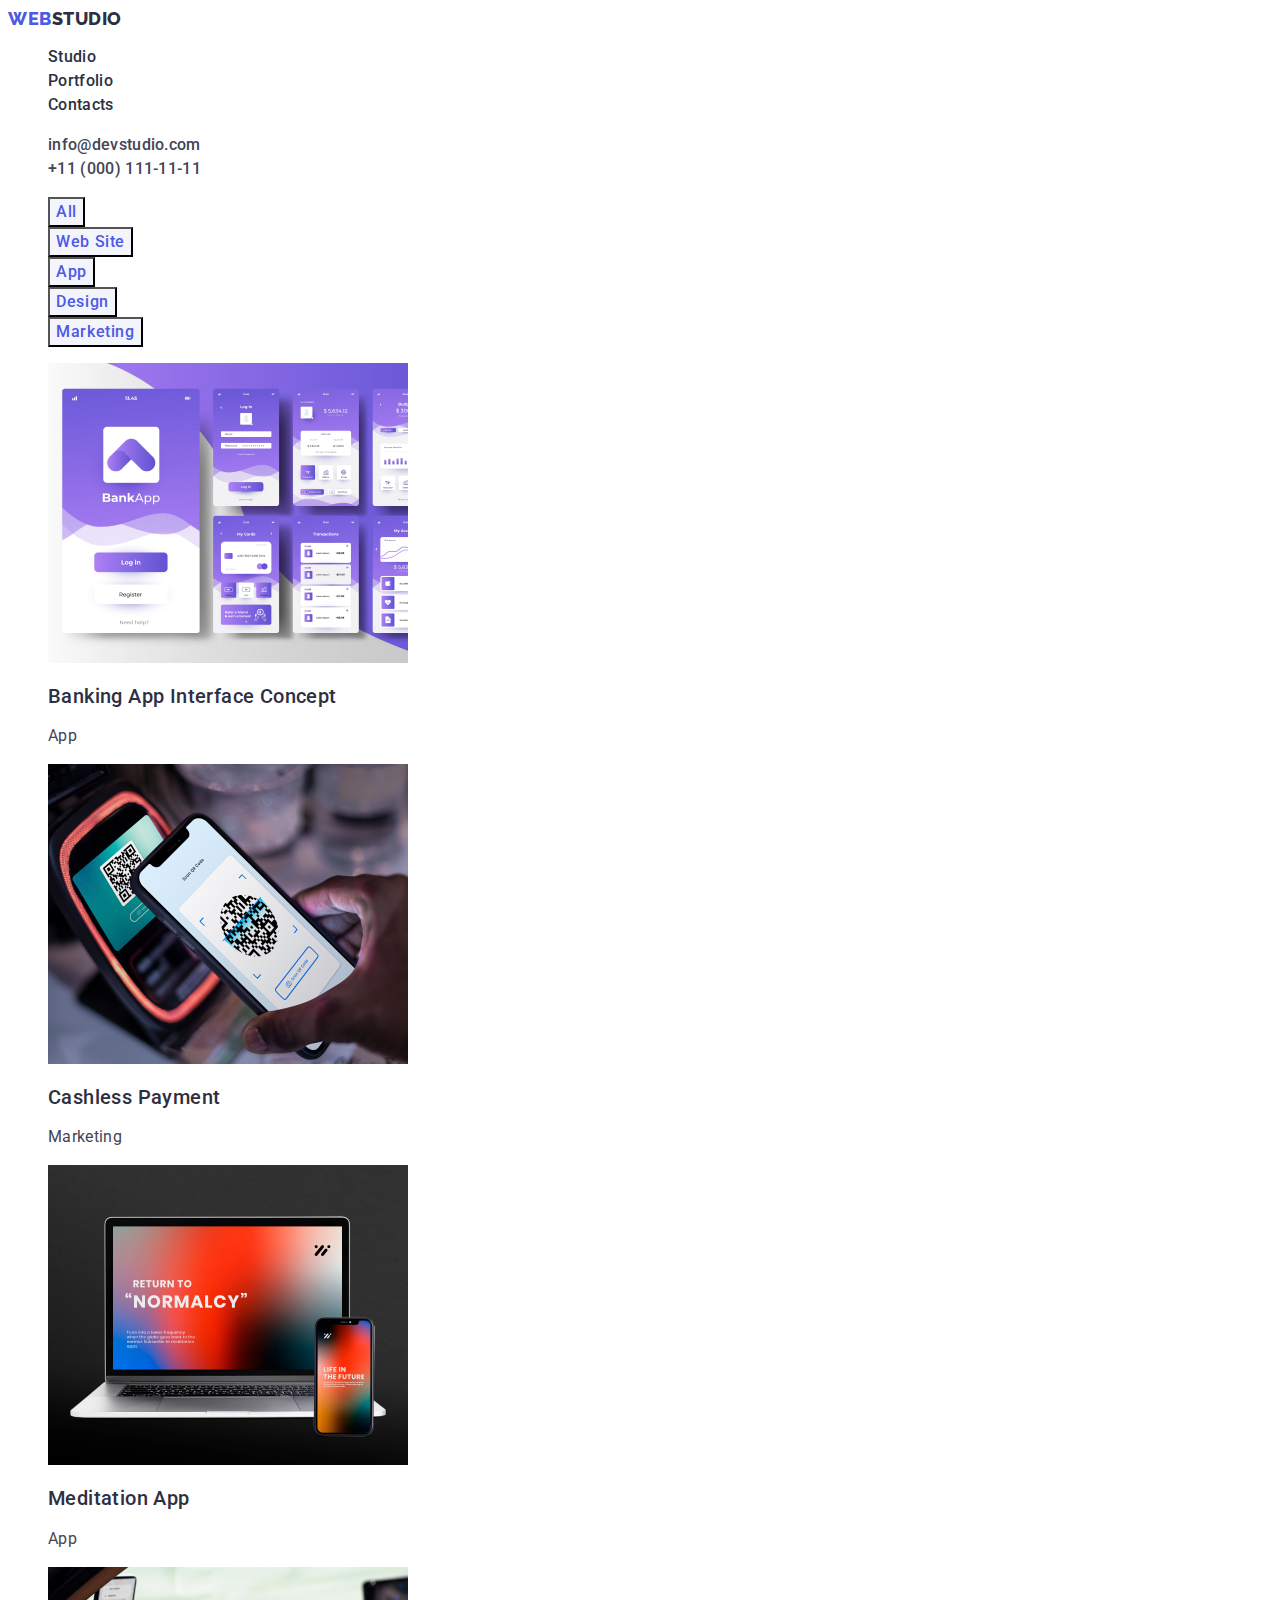
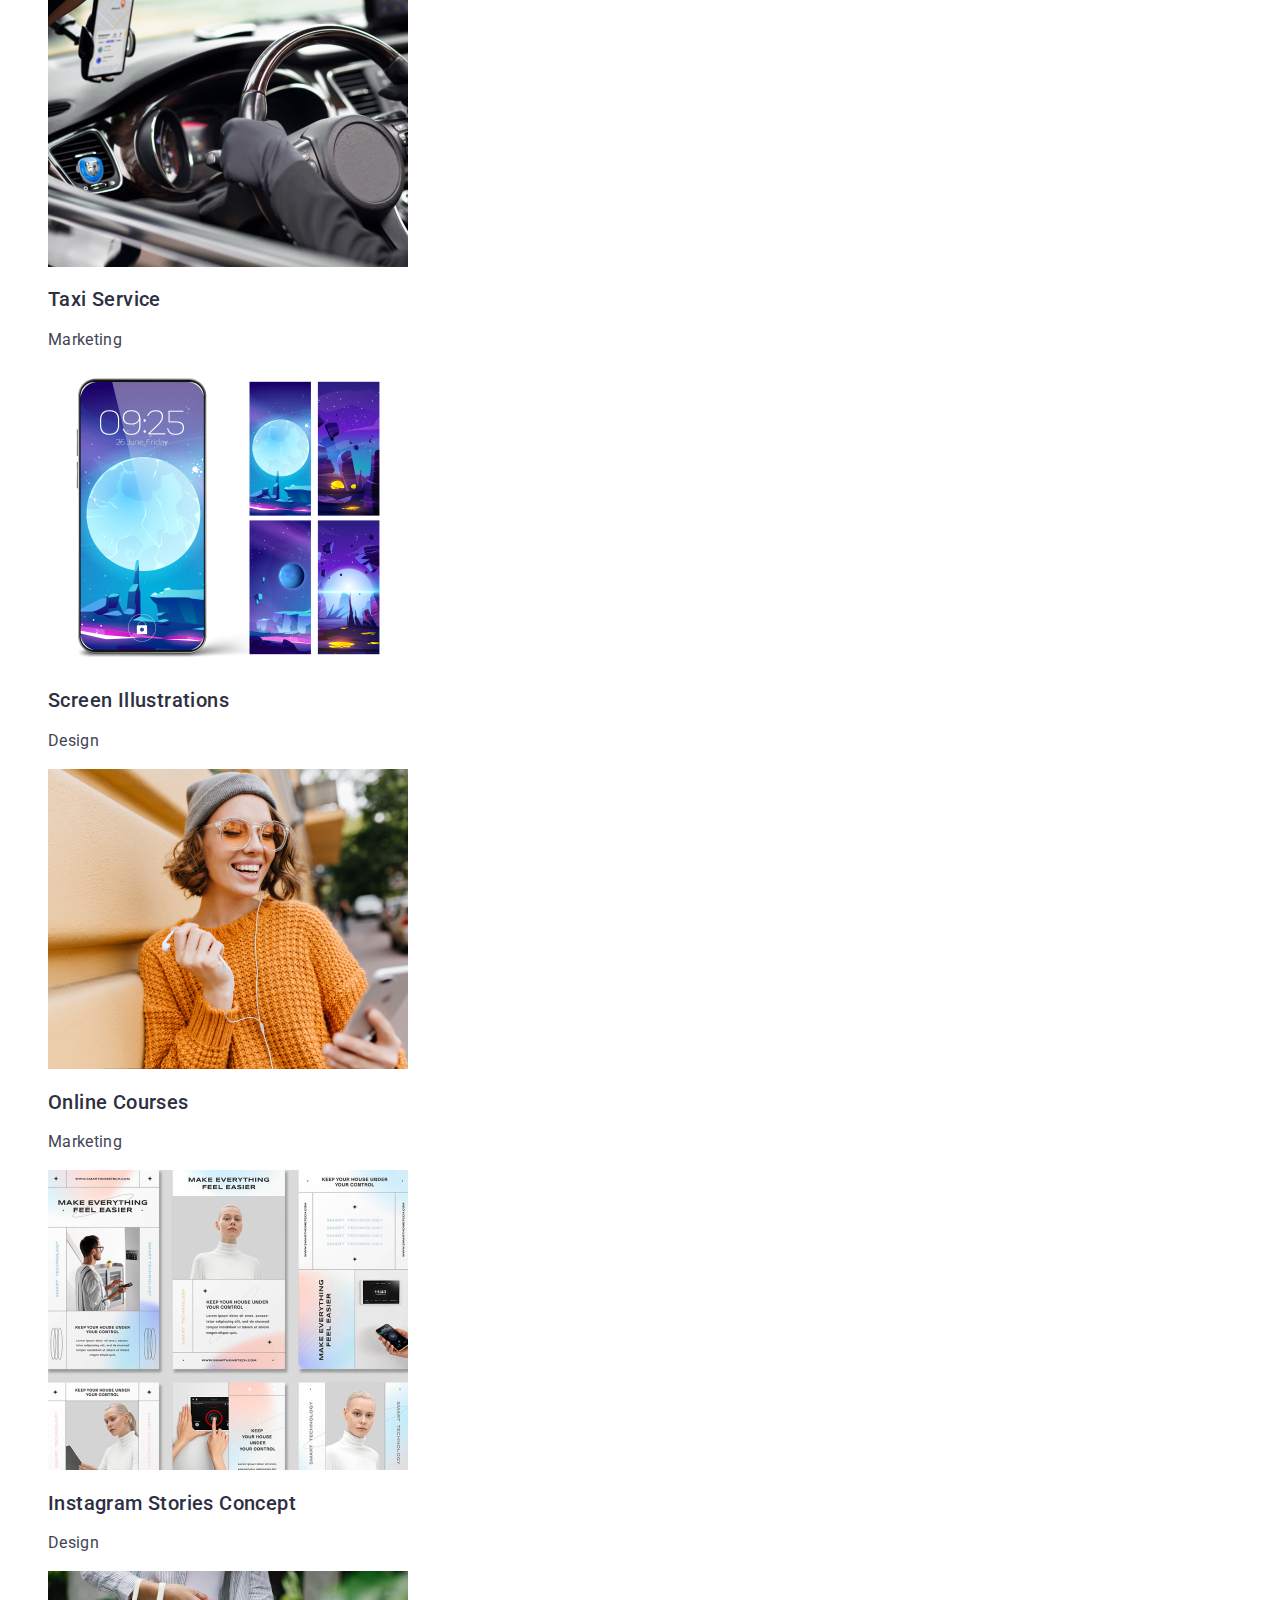
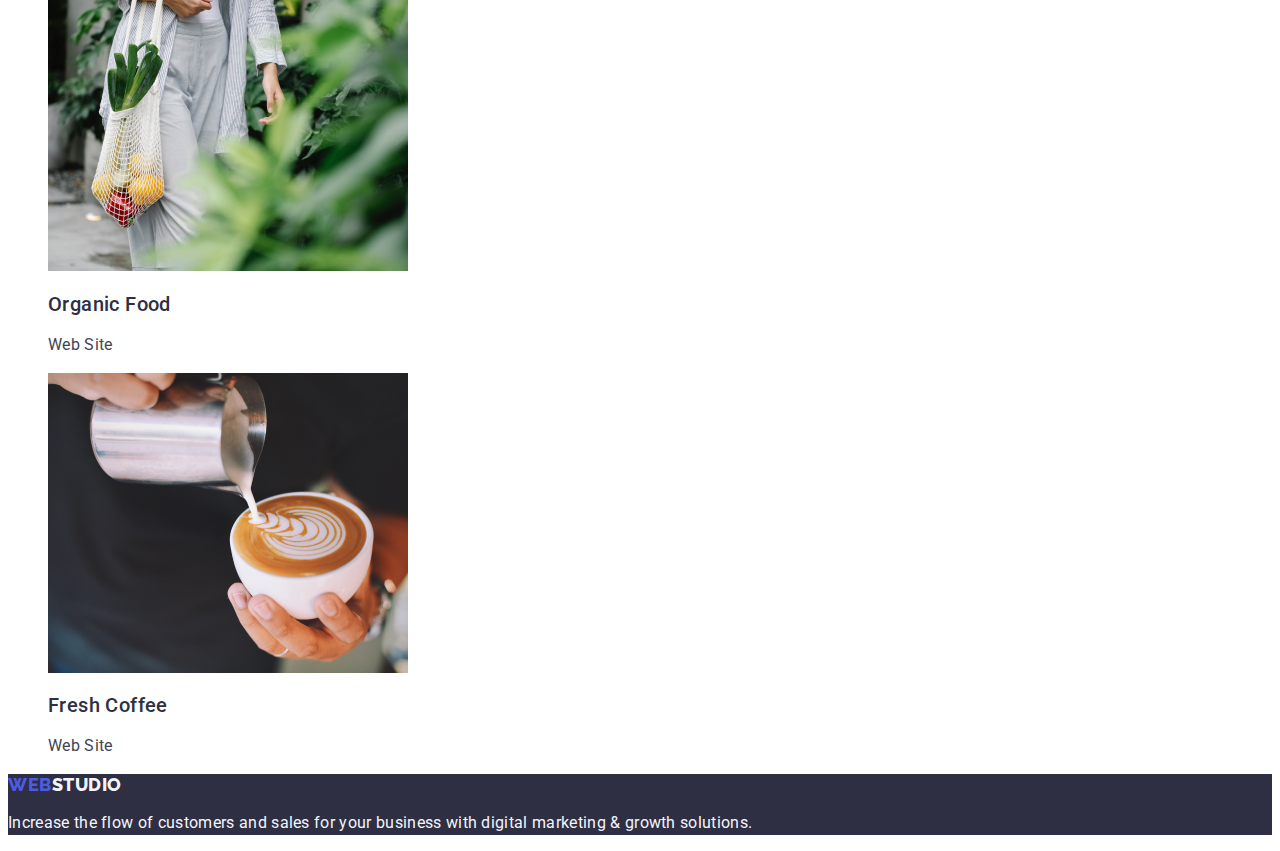
==== commit 60fb06d4: "1" ====
--- a/portfolio.html
+++ b/portfolio.html
@@ -57,79 +57,79 @@
       <section class="section-second-portfolio">
         <h1 hidden>functions</h1>
         <ul class="list">
-          <li><button type="button" class="button">All</button></li>
-          <li><button type="button" class="button">Web Site</button></li>
-          <li><button type="button" class="button">App</button></li>
-          <li><button type="button" class="button">Design</button></li>
-          <li><button type="button" class="button">Marketing</button></li>
+          <li><button type="button" class="button button-portfolio">All</button></li>
+          <li><button type="button" class="button button-portfolio">Web Site</button></li>
+          <li><button type="button" class="button button-portfolio">App</button></li>
+          <li><button type="button" class="button button-portfolio">Design</button></li>
+          <li><button type="button" class="button button-portfolio">Marketing</button></li>
         </ul>
         <ul class="list">
           <li>
             <a class="link" href=""
               ><img src="./images/1.jpg" alt="apps" />
-              <h3 class="name-section-second-portfolio">
+              <h2 class="name-section-second-portfolio">
                 Banking App Interface Concept
-              </h3>
+              </h2>
               <p class="text-section-second-portfolio">App</p></a
             >
           </li>
           <li>
             <a class="link" href=""
               ><img src="./images/2.jpg" alt="phone" />
-              <h3 class="name-section-second-portfolio">Cashless Payment</h3>
+              <h2 class="name-section-second-portfolio">Cashless Payment</h2>
               <p class="text-section-second-portfolio">Marketing</p></a
             >
           </li>
           <li>
             <a class="link" href=""
               ><img src="./images/3.jpg" alt="laptop" />
-              <h3 class="name-section-second-portfolio">Meditation App</h3>
+              <h2 class="name-section-second-portfolio">Meditation App</h2>
               <p class="text-section-second-portfolio">App</p></a
             >
           </li>
           <li>
             <a class="link" href="">
               <img src="./images/4.jpg" alt="driving" />
-              <h3 class="name-section-second-portfolio">Taxi Service</h3>
+              <h2 class="name-section-second-portfolio">Taxi Service</h2>
               <p class="text-section-second-portfolio">Marketing</p>
             </a>
           </li>
           <li>
             <a class="link" href="">
               <img src="./images/5.jpg" alt="main phone's menu" />
-              <h3 class="name-section-second-portfolio">
+              <h2 class="name-section-second-portfolio">
                 Screen Illustrations
-              </h3>
+              </h2>
               <p class="text-section-second-portfolio">Design</p>
             </a>
           </li>
           <li>
             <a class="link" href="">
               <img src="./images/6.jpg" alt="girl" />
-              <h3 class="name-section-second-portfolio">Online Courses</h3>
+              <h2 class="name-section-second-portfolio">Online Courses</h2>
               <p class="text-section-second-portfolio">Marketing</p>
             </a>
           </li>
           <li>
             <a class="link" href="">
               <img src="./images/7.jpg" alt="using describe" />
-              <h3 class="name-section-second-portfolio">
+              <h2 class="name-section-second-portfolio">
                 Instagram Stories Concept
-              </h3>
+              </h2>
               <p class="text-section-second-portfolio">Design</p>
             </a>
           </li>
           <li>
             <a class="link" href="">
               <img src="./images/8.jpg" alt="fruits" />
-              <h3 class="name-section-second-portfolio">Organic Food</h3>
+              <h2 class="name-section-second-portfolio">Organic Food</h2>
               <p class="text-section-second-portfolio">Web Site</p>
             </a>
           </li>
           <li>
             <a class="link" href="">
               <img src="./images/9.jpg" alt="Fresh Cofee" />
-              <h3 class="name-section-second-portfolio">Fresh Coffee</h3>
+              <h2 class="name-section-second-portfolio">Fresh Coffee</h2>
               <p class="text-section-second-portfolio">Web Site</p>
             </a>
           </li>
--- a/css/styles.css
+++ b/css/styles.css
@@ -186,6 +186,11 @@
   letter-spacing: 0.04em;
   color: #ffffff;
 }
+
+.button-portfolio{
+  color: #4D5AE5;
+  background: #F4F4FD;
+}
 .button:hover,
 .button:focus {
   background-color: #404bbf;
@@ -199,8 +204,9 @@
 .name-section-second-portfolio {
   font-weight: 500;
   font-size: 20px;
-  line-height: 1.3;
-  letter-spacing: 0.02em;
+  line-height: 1.2;
+  letter-spacing: 0.02em;
+  color: #2e2f42;
 }
 
 .text-section-second-portfolio {
